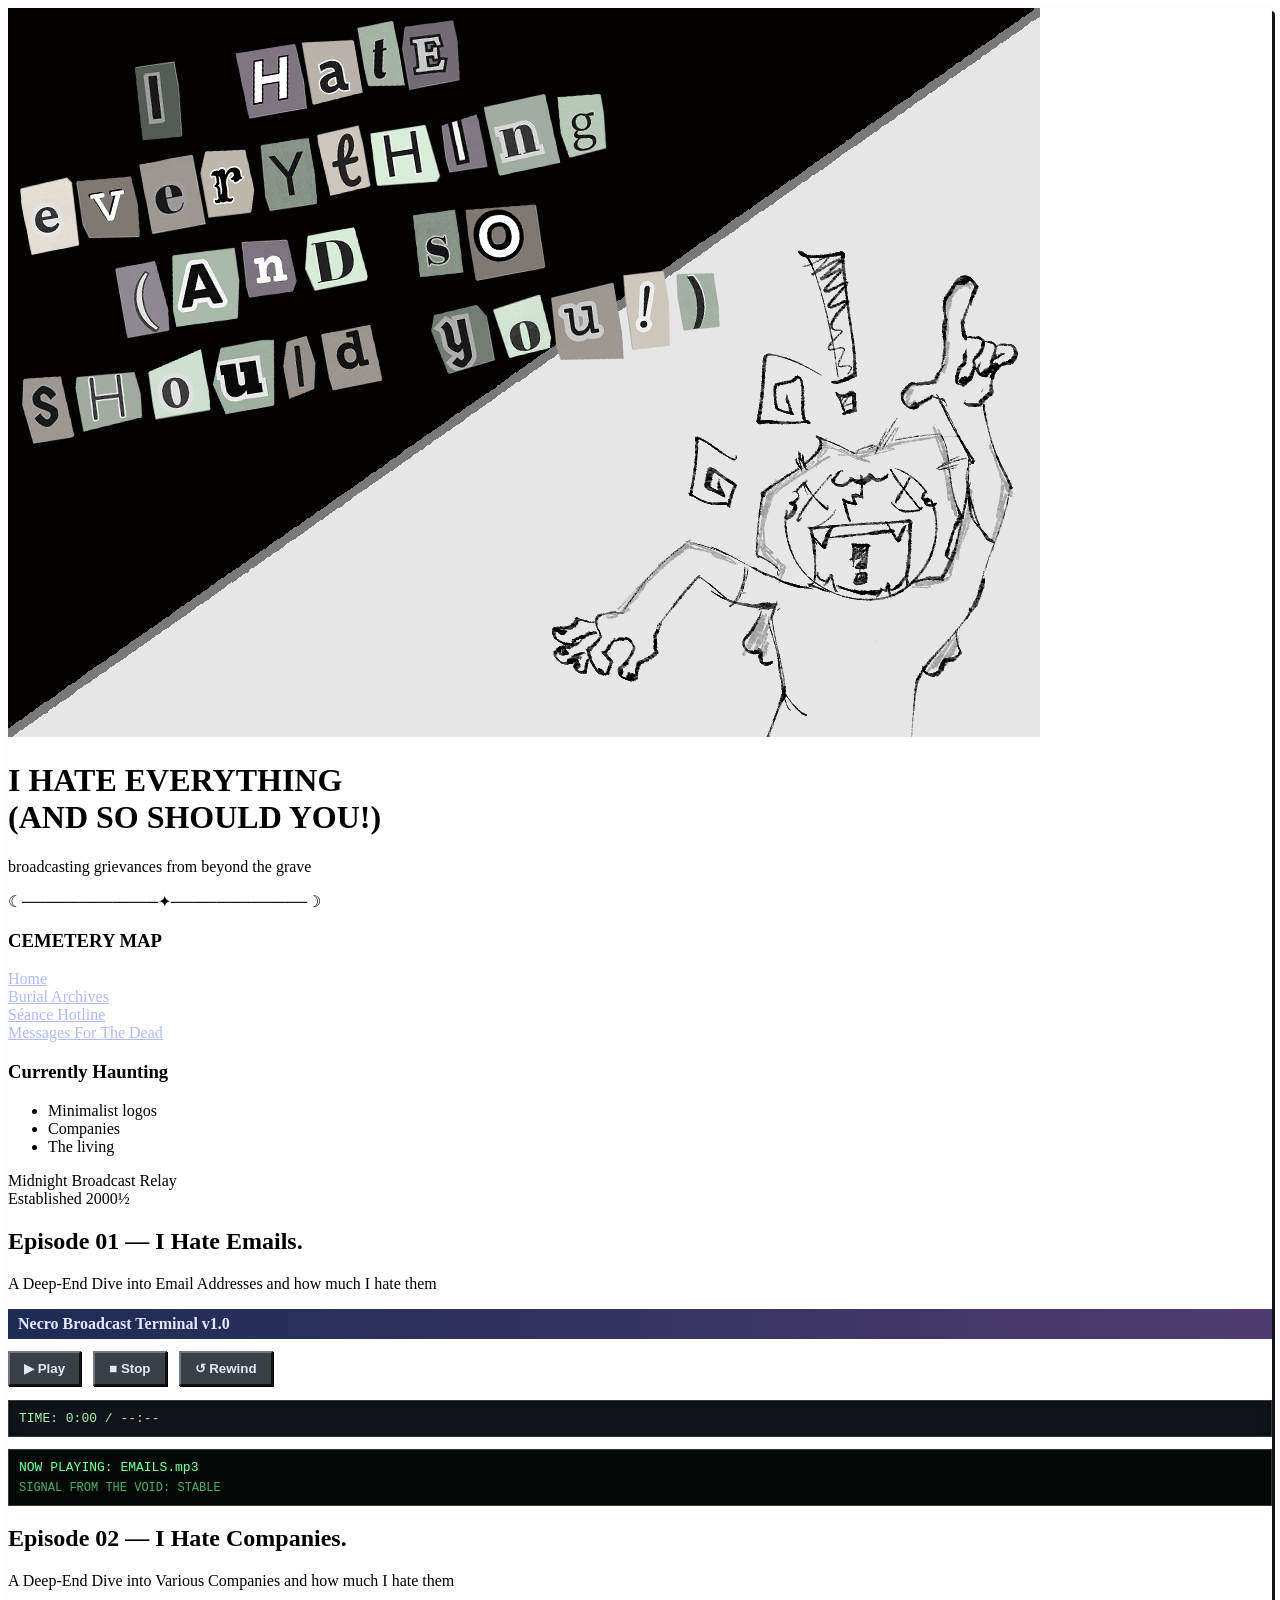
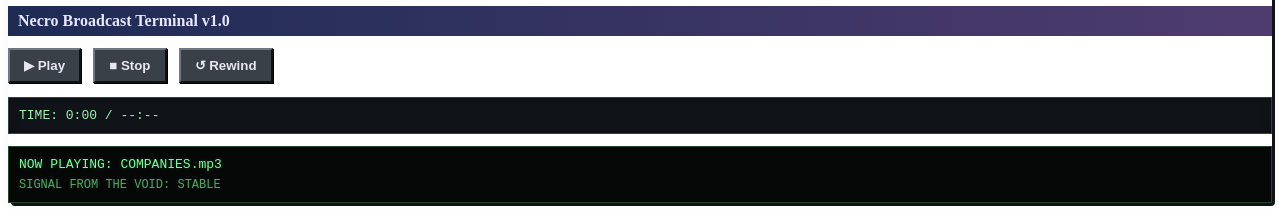
==== index.html @ 5017ee0b "Update index.html" ====
<!DOCTYPE html>
<html lang="en">
<head>
<meta charset="UTF-8">
<title>I Hate Everything (And So Should You!)</title>
<link rel="stylesheet" href="style.css">
</head>
<body>

<div id="site">

<header>
<img src="IHE(ASHY).png" class="grave-logo" alt="Podcast Logo">

<h1>I HATE EVERYTHING<br>(AND SO SHOULD YOU!)</h1>
<p>broadcasting grievances from beyond the grave</p>

<div class="moon-divider">☾────────────✦────────────☽</div>
</header>

<div class="sidebar">
<h3>CEMETERY MAP</h3>
<a href="#">Home</a><br>
<a href="#">Burial Archives</a><br>
<a href="#">Séance Hotline</a><br>
<a href="#">Messages For The Dead</a>

<h3>Currently Haunting</h3>
<ul>
<li>Minimalist logos</li>
<li>Companies</li>
<li>The living</li>
</ul>

<div class="grave-plaque">
Midnight Broadcast Relay
<br>
Established 2000½
</div>
</div>

<main>

<div class="post">
<h2>Episode 01 — I Hate Emails.</h2>

<p>
A Deep-End Dive into Email Addresses and how much I hate them
</p>

<audio id="player1">
<source src="Ep1EMAILS.mp3" type="audio/mpeg">
</audio>

<div class="win95-player">

<div class="titlebar">
Necro Broadcast Terminal v1.0
</div>

<div class="controls">
<button onclick="player1.play()">▶ Play</button>
<button onclick="player1.pause()">■ Stop</button>
<button onclick="player1.currentTime=0; player1.play()">
↺ Rewind
</button>
</div>

<div class="time">
TIME: <span id="time1">0:00</span> /
<span id="len1">--:--</span>
</div>

<div class="status">
NOW PLAYING: EMAILS.mp3
<span class="signal">SIGNAL FROM THE VOID: STABLE</span>
</div>

</div>
</div>

<div class="post">
<h2>Episode 02 — I Hate Companies.</h2>

<p>
A Deep-End Dive into Various Companies and how much I hate them
</p>

<audio id="player2">
<source src="Ep2COMPANIES.mp3" type="audio/mpeg">
</audio>

<div class="win95-player">

<div class="titlebar">
Necro Broadcast Terminal v1.0
</div>

<div class="controls">
<button onclick="player2.play()">▶ Play</button>
<button onclick="player2.pause()">■ Stop</button>
<button onclick="player2.currentTime=0; player2.play()">
↺ Rewind
</button>
</div>

<div class="time">
TIME: <span id="time2">0:00</span> /
<span id="len2">--:--</span>
</div>

<div class="status">
NOW PLAYING: COMPANIES.mp3
<span class="signal">SIGNAL FROM THE VOID: STABLE</span>
</div>

</div>
</div>

</main>
</div>

<script>
const player1 = document.getElementById("player1");
const player2 = document.getElementById("player2");

function formatTime(sec){
if(isNaN(sec)) return "--:--";
const m=Math.floor(sec/60);
const s=Math.floor(sec%60);
return m+":"+(s<10?"0"+s:s);
}

player1.addEventListener("loadedmetadata",()=>{
document.getElementById("len1").textContent=
formatTime(player1.duration);
});

player1.addEventListener("timeupdate",()=>{
document.getElementById("time1").textContent=
formatTime(player1.currentTime);
});

player2.addEventListener("loadedmetadata",()=>{
document.getElementById("len2").textContent=
formatTime(player2.duration);
});

player2.addEventListener("timeupdate",()=>{
document.getElementById("time2").textContent=
formatTime(player2.currentTime);
});
</script>

</body>
</html>
---- style.css ----
body{
box-shadow:
0 0 12px rgba(100,130,255,.08),
3px 3px 0 #111;
border-radius:4px;
}

.titlebar{
background:
linear-gradient(to right,#1e2b55,#4f3c6f);
color:#e6e8ff;
padding:6px 10px;
font-weight:bold;
margin-bottom:12px;
}

.controls{
margin-bottom:12px;
}

.controls button{
background:#3a4048;
color:#e6e6f2;
border-top:2px solid #707884;
border-left:2px solid #707884;
border-right:2px solid #111;
border-bottom:2px solid #111;
box-shadow:1px 1px 0 #000;
padding:8px 14px;
margin-right:8px;
font-weight:bold;
cursor:pointer;
transition:.15s;
}

.controls button:hover{
transform:translateY(-1px);
}

.controls button:active{
border-top:2px solid #111;
border-left:2px solid #111;
border-right:2px solid #707884;
border-bottom:2px solid #707884;
box-shadow:none;
}

.time{
margin-top:14px;
background:#101419;
color:#9df3b4;
padding:10px;
font-family:monospace;
border:1px solid #314238;
box-shadow:inset 0 0 8px rgba(0,0,0,.4);
}

.status{
margin-top:12px;
background:#060808;
color:#76ff98;
padding:10px;
font-family:monospace;
border:1px solid #27422d;
text-shadow:0 0 4px rgba(118,255,152,.2);
}

.signal{
display:block;
margin-top:6px;
opacity:.65;
font-size:12px;
}

a{
color:#aebcff;
}

a:hover{
color:#ffffff;
}
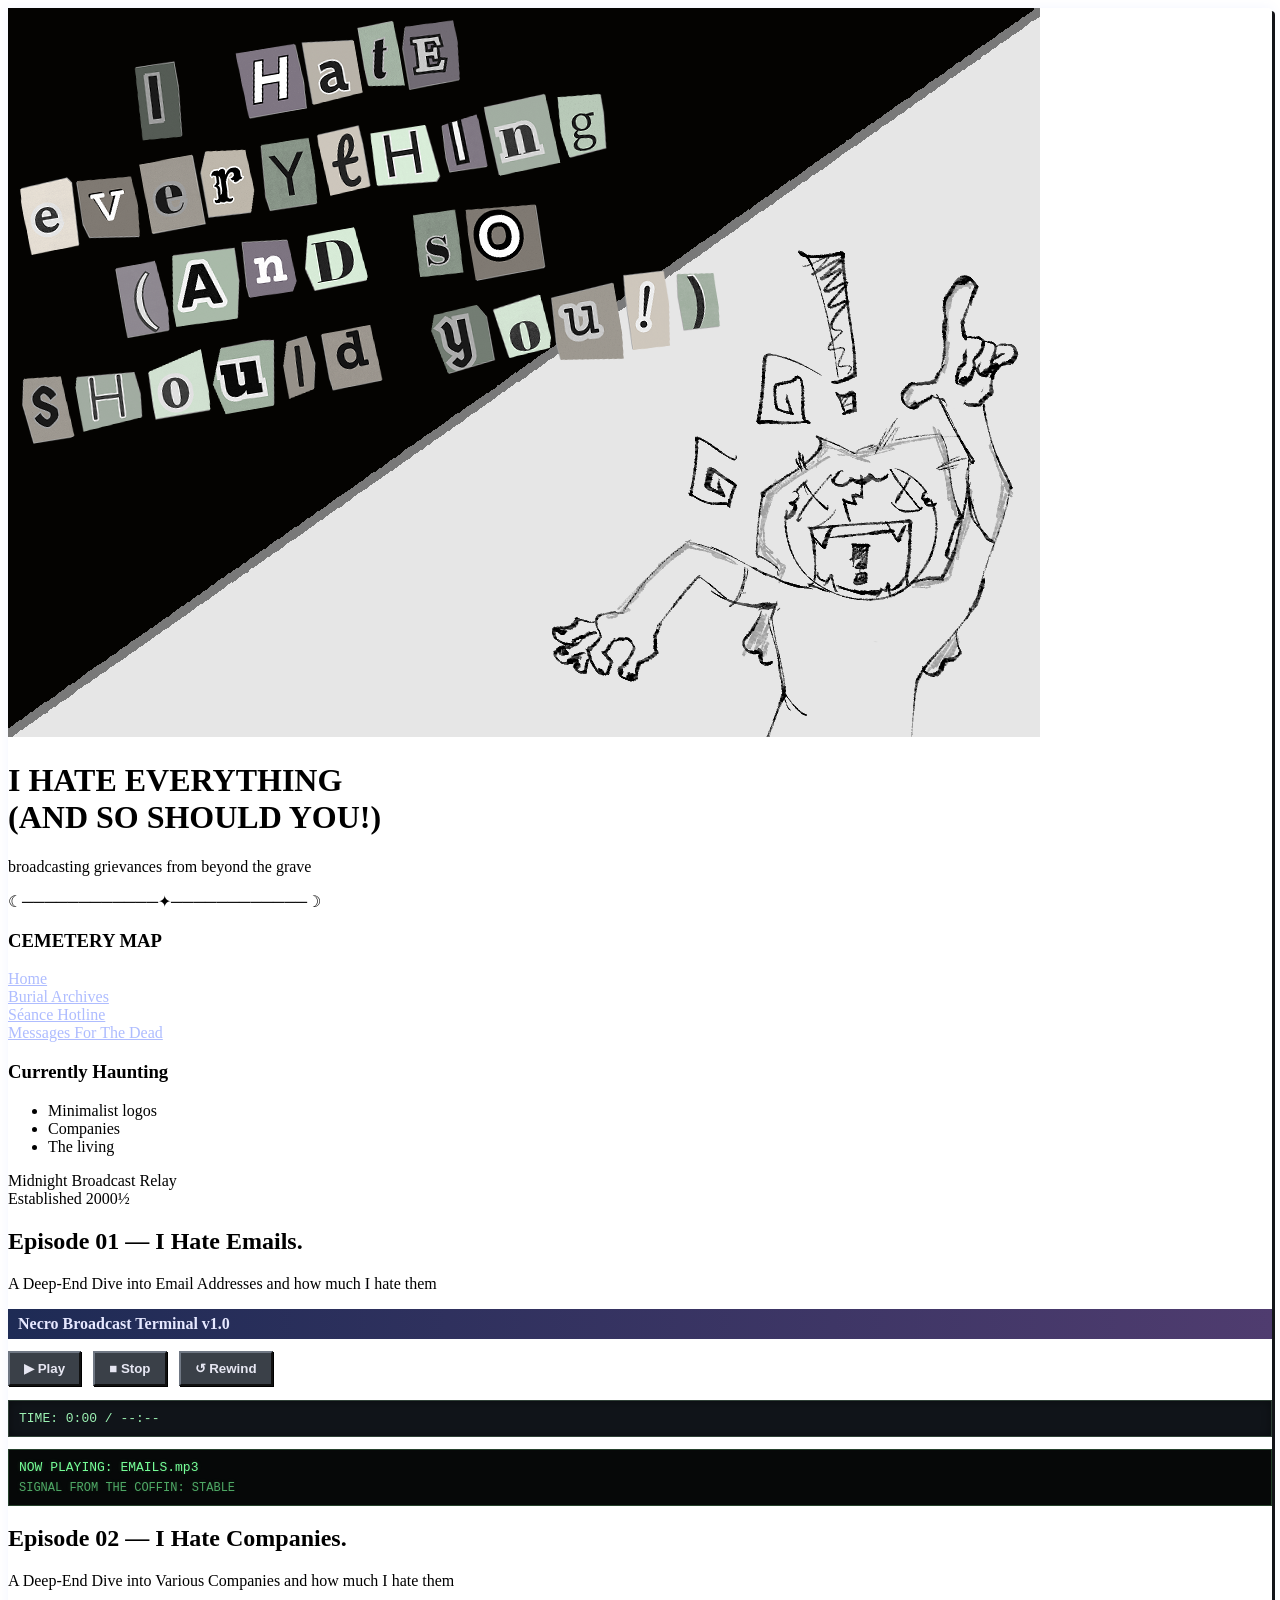
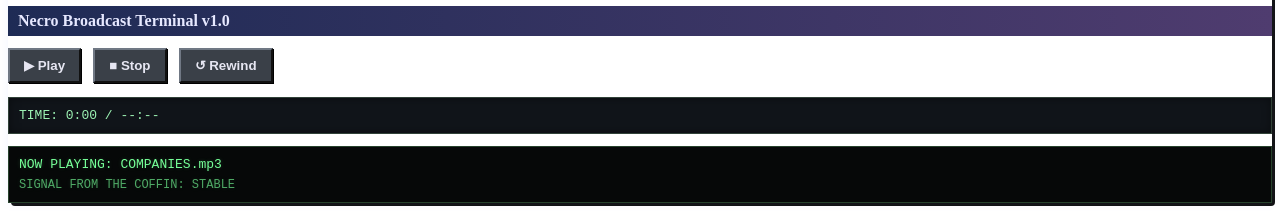
==== commit af206ee2: "Update index.html" ====
--- a/index.html
+++ b/index.html
@@ -73,7 +73,7 @@
 
 <div class="status">
 NOW PLAYING: EMAILS.mp3
-<span class="signal">SIGNAL FROM THE VOID: STABLE</span>
+<span class="signal">SIGNAL FROM THE COFFIN: STABLE</span>
 </div>
 
 </div>
@@ -111,7 +111,7 @@
 
 <div class="status">
 NOW PLAYING: COMPANIES.mp3
-<span class="signal">SIGNAL FROM THE VOID: STABLE</span>
+<span class="signal">SIGNAL FROM THE COFFIN: STABLE</span>
 </div>
 
 </div>
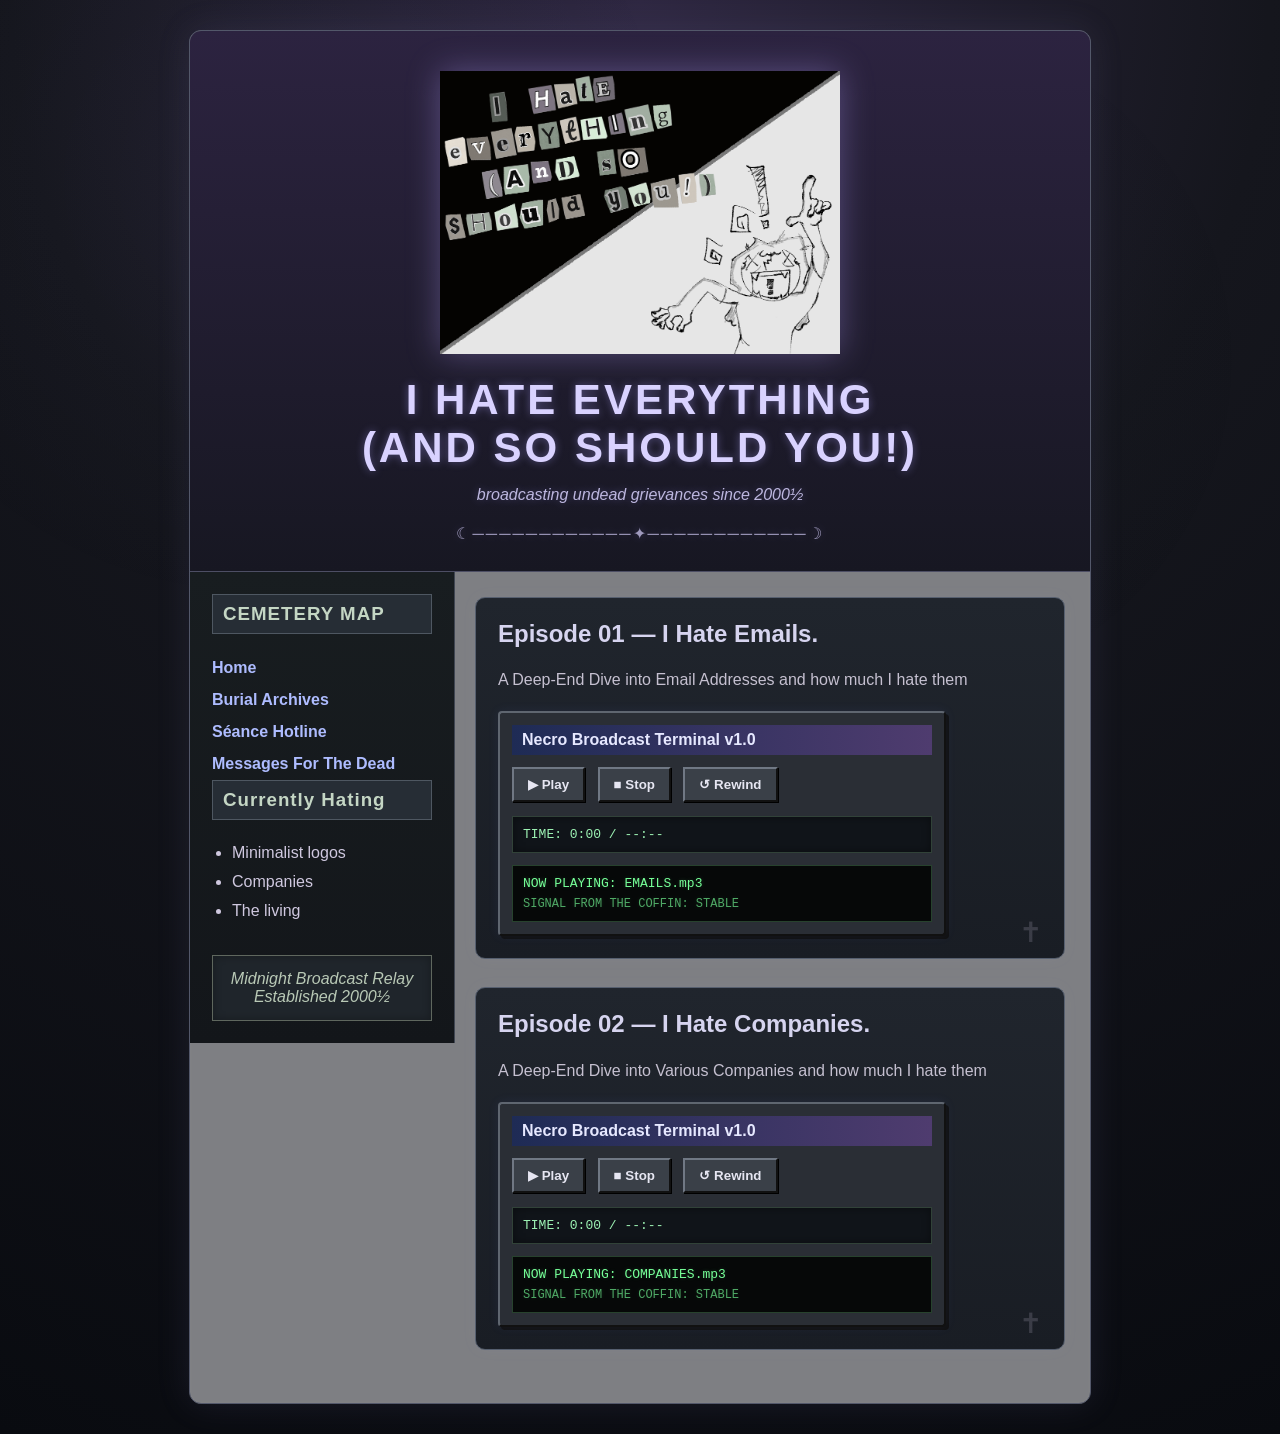
==== commit a4de9078: "Update index.html" ====
--- a/index.html
+++ b/index.html
@@ -13,7 +13,7 @@
 <img src="IHE(ASHY).png" class="grave-logo" alt="Podcast Logo">
 
 <h1>I HATE EVERYTHING<br>(AND SO SHOULD YOU!)</h1>
-<p>broadcasting grievances from beyond the grave</p>
+<p>broadcasting undead grievances since 2000½</p>
 
 <div class="moon-divider">☾────────────✦────────────☽</div>
 </header>
@@ -25,7 +25,7 @@
 <a href="#">Séance Hotline</a><br>
 <a href="#">Messages For The Dead</a>
 
-<h3>Currently Haunting</h3>
+<h3>Currently Hating</h3>
 <ul>
 <li>Minimalist logos</li>
 <li>Companies</li>
--- a/style.css
+++ b/style.css
@@ -1,4 +1,161 @@
 body{
+background:
+radial-gradient(circle at top,#2f2842 0%,#15161d 40%,#090b10 100%);
+color:#cfc8df;
+font-family:Tahoma,Verdana,sans-serif;
+margin:0;
+min-height:100vh;
+overflow-x:hidden;
+}
+
+body::before{
+content:"";
+position:fixed;
+inset:0;
+background:
+radial-gradient(circle at 20% 20%,rgba(180,180,255,.03),transparent 35%),
+radial-gradient(circle at 70% 40%,rgba(120,170,140,.025),transparent 35%),
+radial-gradient(circle at 50% 90%,rgba(255,255,255,.02),transparent 30%);
+pointer-events:none;
+z-index:-1;
+}
+
+#site{
+width:900px;
+margin:30px auto;
+background:#7E7F83;
+border:1px solid #53586a;
+border-radius:12px;
+box-shadow:
+0 0 35px rgba(140,130,200,.12),
+0 0 3px rgba(255,255,255,.06) inset;
+overflow:hidden;
+}
+
+header{
+background:
+linear-gradient(to bottom,#2c2340,#171722);
+color:#d9d2ff;
+text-align:center;
+padding:40px 20px 28px;
+text-shadow:0 0 8px rgba(170,160,255,.4);
+border-bottom:1px solid #4d4e64;
+}
+
+header h1{
+font-size:42px;
+letter-spacing:3px;
+margin:0;
+}
+
+header p{
+font-style:italic;
+opacity:.85;
+margin-top:14px;
+}
+
+.grave-logo{
+display:block;
+margin:0 auto 22px;
+width:400px;
+max-width:80%;
+filter:drop-shadow(0 0 16px rgba(180,160,255,.35));
+}
+
+.moon-divider{
+margin-top:20px;
+opacity:.7;
+letter-spacing:2px;
+}
+
+.sidebar{
+float:left;
+width:220px;
+padding:22px;
+background:linear-gradient(to bottom,#181d20,#13161a);
+border-right:1px solid #404652;
+}
+
+.sidebar h3{
+background:#262d35;
+padding:8px 10px;
+margin-top:0;
+border:1px solid #4e5761;
+color:#c4d6c4;
+letter-spacing:1px;
+}
+
+.sidebar a{
+color:#aebcff;
+font-weight:bold;
+text-decoration:none;
+line-height:2;
+}
+
+.sidebar a:hover{
+color:#fff;
+text-shadow:0 0 6px rgba(180,180,255,.4);
+}
+
+.sidebar ul{
+padding-left:20px;
+line-height:1.8;
+}
+
+.grave-plaque{
+margin-top:30px;
+padding:14px;
+background:#1f252b;
+border:1px solid #5f675e;
+text-align:center;
+font-style:italic;
+color:#b9c9b6;
+box-shadow:inset 0 0 8px rgba(0,0,0,.3);
+}
+
+main{
+margin-left:260px;
+padding:25px;
+}
+
+.post{
+background:linear-gradient(to bottom,#20252d,#191d24);
+border:1px solid #565f6f;
+padding:22px;
+margin-bottom:28px;
+border-radius:10px;
+box-shadow:
+0 0 15px rgba(170,170,255,.05),
+0 0 2px rgba(255,255,255,.04) inset;
+}
+
+.post h2{
+color:#d6d4ef;
+margin-top:0;
+}
+
+.post p{
+color:#c5c0d0;
+line-height:1.6;
+}
+
+.post::after{
+content:"✝";
+float:right;
+opacity:.18;
+font-size:28px;
+margin-top:-20px;
+}
+
+.win95-player{
+background:#2a2e35;
+border-top:2px solid #5f6670;
+border-left:2px solid #5f6670;
+border-right:2px solid #111;
+border-bottom:2px solid #111;
+padding:12px;
+width:420px;
+margin-top:18px;
 box-shadow:
 0 0 12px rgba(100,130,255,.08),
 3px 3px 0 #111;
@@ -79,3 +236,16 @@
 a:hover{
 color:#ffffff;
 }
+```
+
+---
+
+Drop your logo image in as:
+
+```html
+logo.png
+```
+
+Same folder as index.html.
+
+This should work as a straight swap-in.
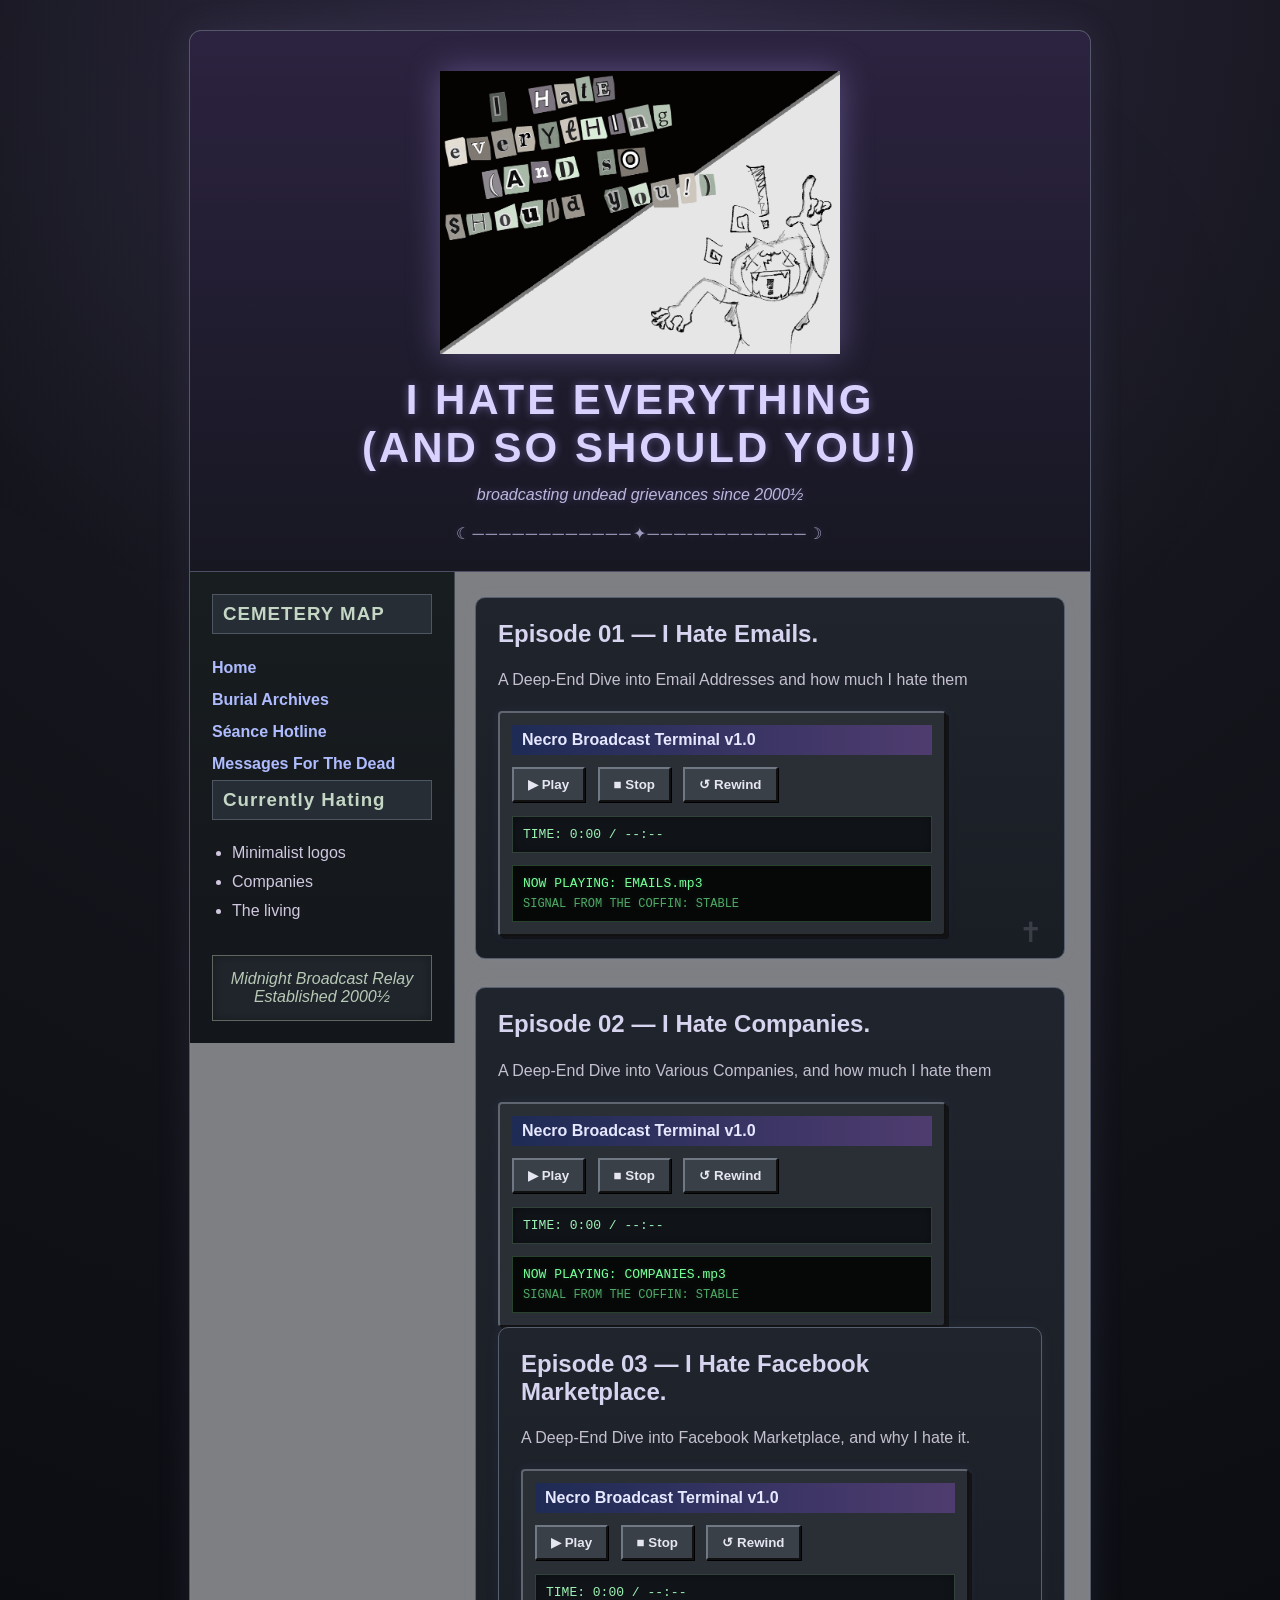
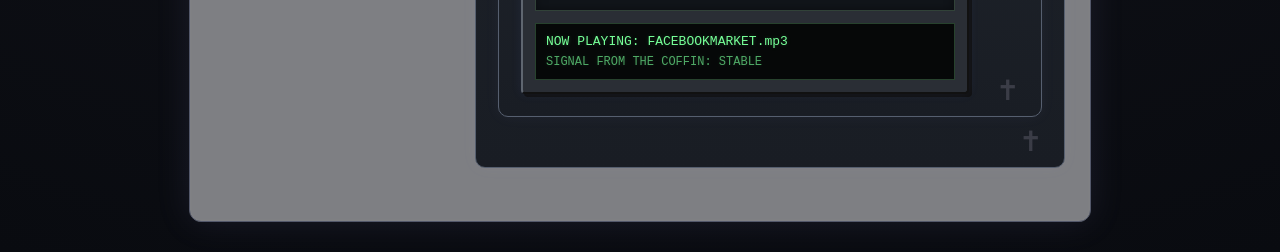
==== commit e4eab108: "Update index.html" ====
--- a/index.html
+++ b/index.html
@@ -83,7 +83,7 @@
 <h2>Episode 02 — I Hate Companies.</h2>
 
 <p>
-A Deep-End Dive into Various Companies and how much I hate them
+A Deep-End Dive into Various Companies, and how much I hate them
 </p>
 
 <audio id="player2">
@@ -115,6 +115,43 @@
 </div>
 
 </div>
+
+<div class="post">
+<h2>Episode 03 — I Hate Facebook Marketplace.</h2>
+
+<p>
+A Deep-End Dive into Facebook Marketplace, and why I hate it.
+</p>
+
+<audio id="player3">
+<source src="Ep3FACEBOOKMARKET.mp3" type="audio/mpeg">
+</audio>
+
+<div class="win95-player">
+
+<div class="titlebar">
+Necro Broadcast Terminal v1.0
+</div>
+
+<div class="controls">
+<button onclick="player3.play()">▶ Play</button>
+<button onclick="player3.pause()">■ Stop</button>
+<button onclick="player3.currentTime=0; player3.play()">
+↺ Rewind
+</button>
+</div>
+
+<div class="time">
+TIME: <span id="time3">0:00</span> /
+<span id="len3">--:--</span>
+</div>
+
+<div class="status">
+NOW PLAYING: FACEBOOKMARKET.mp3
+<span class="signal">SIGNAL FROM THE COFFIN: STABLE</span>
+</div>
+
+</div>
 </div>
 
 </main>
@@ -123,6 +160,7 @@
 <script>
 const player1 = document.getElementById("player1");
 const player2 = document.getElementById("player2");
+const player3 = document.getElementById("player3");
 
 function formatTime(sec){
 if(isNaN(sec)) return "--:--";
@@ -150,6 +188,16 @@
 document.getElementById("time2").textContent=
 formatTime(player2.currentTime);
 });
+
+player3.addEventListener("loadedmetadata",()=>{
+document.getElementById("len3").textContent=
+formatTime(player3.duration);
+});
+
+player3.addEventListener("timeupdate",()=>{
+document.getElementById("time3").textContent=
+formatTime(player3.currentTime);
+});
 </script>
 
 </body>
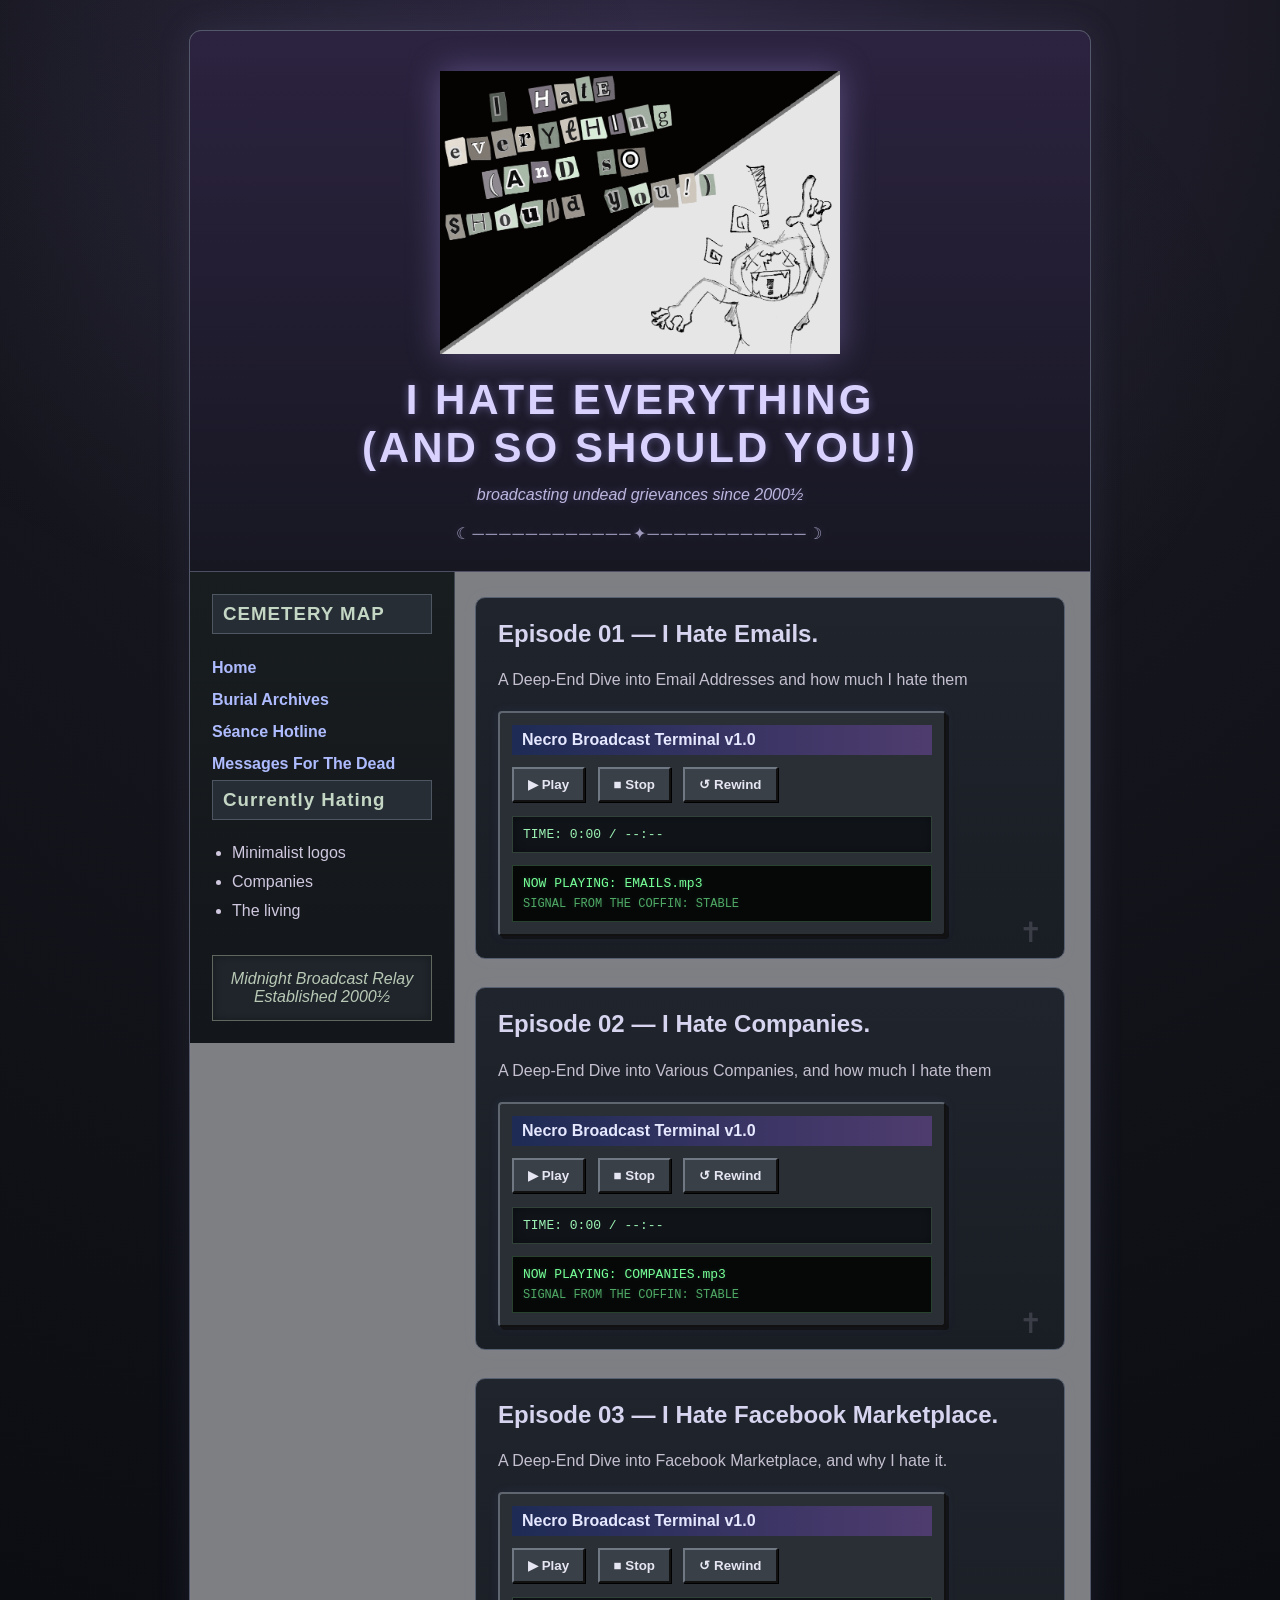
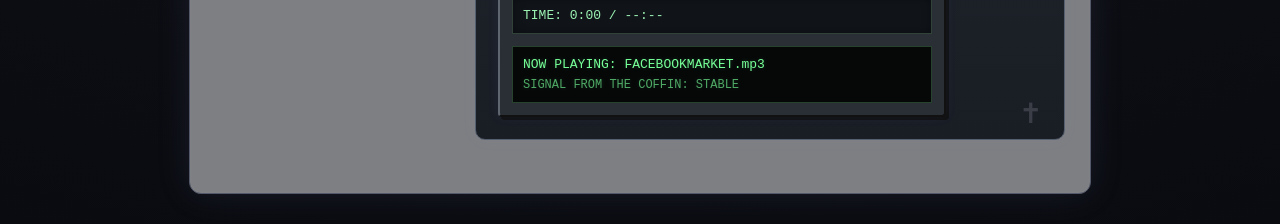
==== commit 515403a7: "Update index.html" ====
--- a/index.html
+++ b/index.html
@@ -113,9 +113,9 @@
 NOW PLAYING: COMPANIES.mp3
 <span class="signal">SIGNAL FROM THE COFFIN: STABLE</span>
 </div>
-
-</div>
-
+  
+</div>
+</div>
 <div class="post">
 <h2>Episode 03 — I Hate Facebook Marketplace.</h2>
 
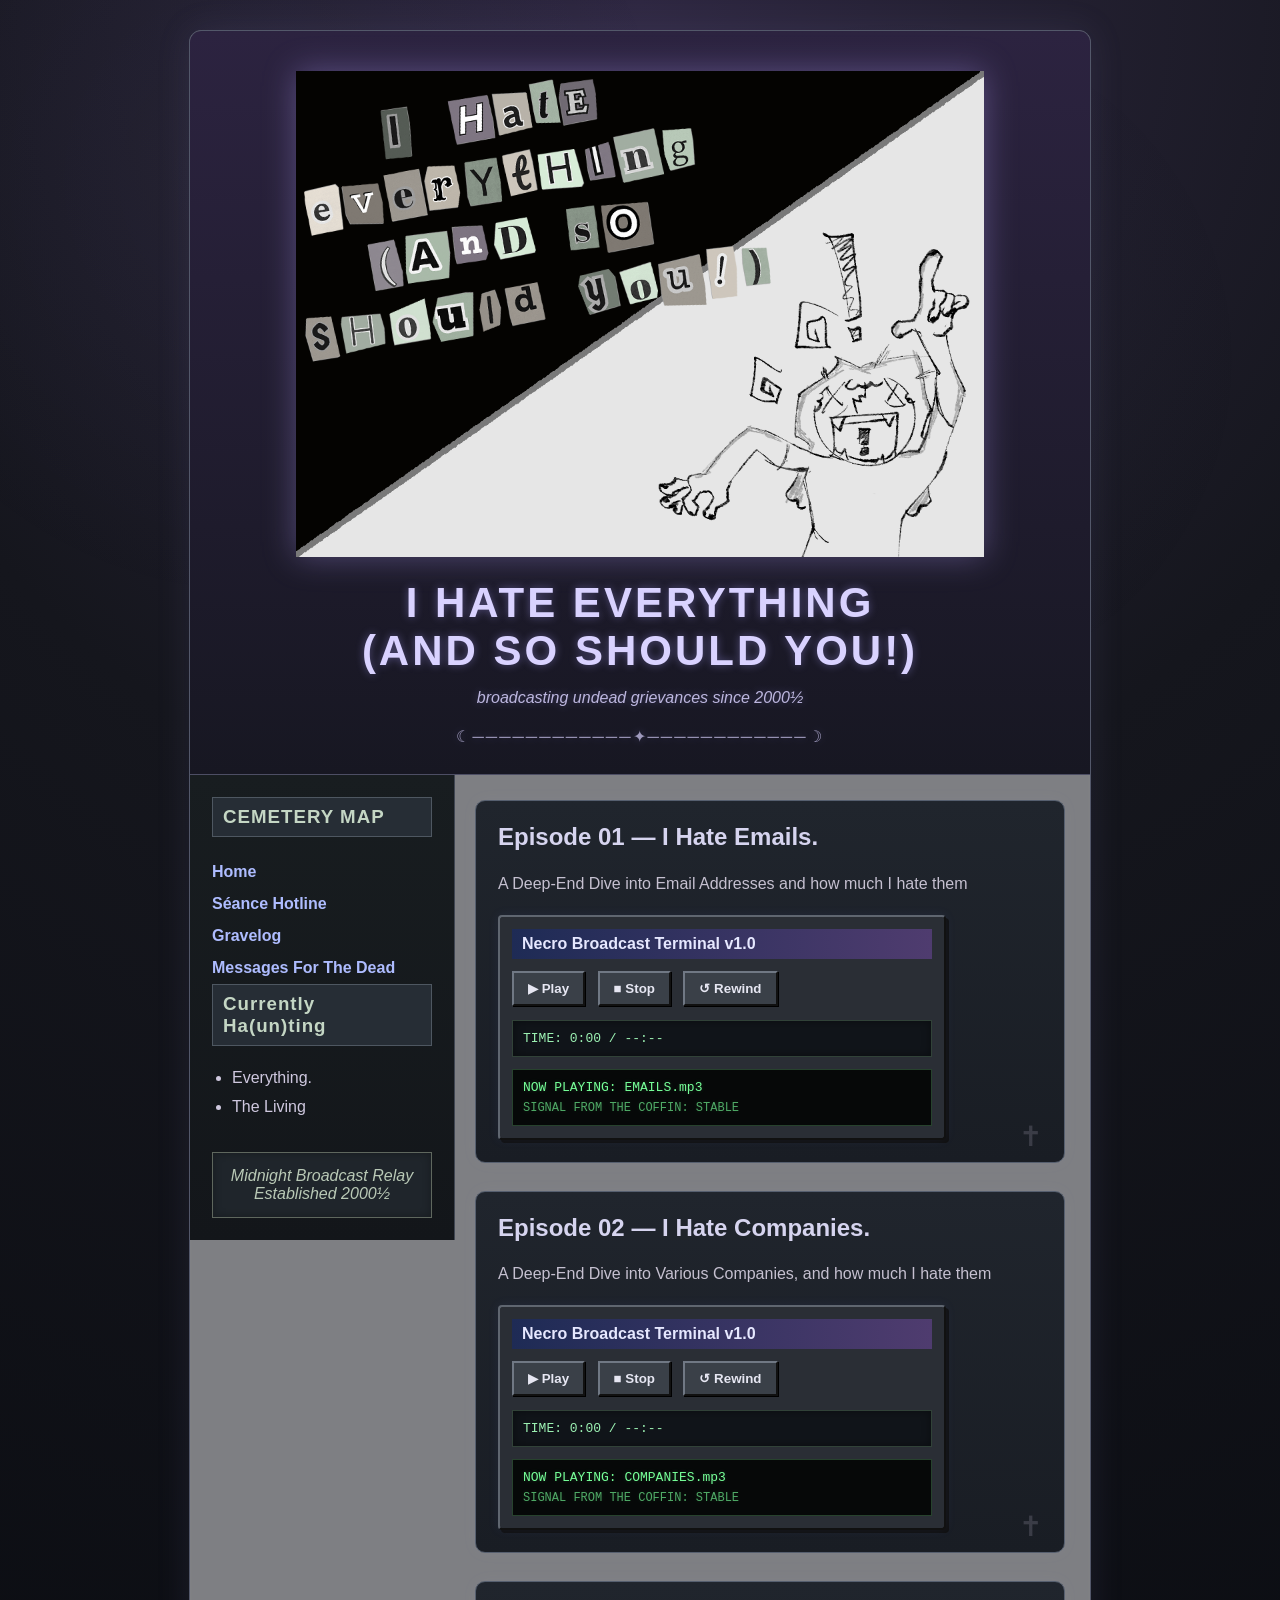
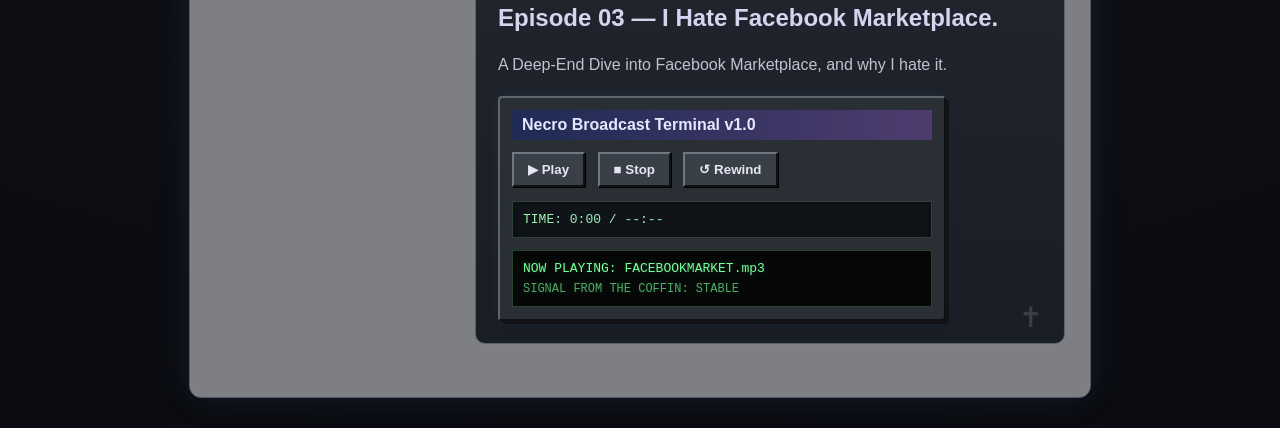
==== commit bd513a2d: "Update index.html" ====
--- a/index.html
+++ b/index.html
@@ -20,16 +20,16 @@
 
 <div class="sidebar">
 <h3>CEMETERY MAP</h3>
+
 <a href="#">Home</a><br>
-<a href="#">Burial Archives</a><br>
 <a href="#">Séance Hotline</a><br>
-<a href="#">Messages For The Dead</a>
-
-<h3>Currently Hating</h3>
+<a href="gravelog.html">Gravelog</a><br>
+<a href="messages.html">Messages For The Dead</a>
+
+<h3>Currently Ha(un)ting</h3>
 <ul>
-<li>Minimalist logos</li>
-<li>Companies</li>
-<li>The living</li>
+<li>Everything.</li>
+<li>The Living</li>
 </ul>
 
 <div class="grave-plaque">
@@ -116,6 +116,7 @@
   
 </div>
 </div>
+  
 <div class="post">
 <h2>Episode 03 — I Hate Facebook Marketplace.</h2>
 
--- a/style.css
+++ b/style.css
@@ -57,7 +57,7 @@
 .grave-logo{
 display:block;
 margin:0 auto 22px;
-width:400px;
+width:700px;
 max-width:80%;
 filter:drop-shadow(0 0 16px rgba(180,160,255,.35));
 }
